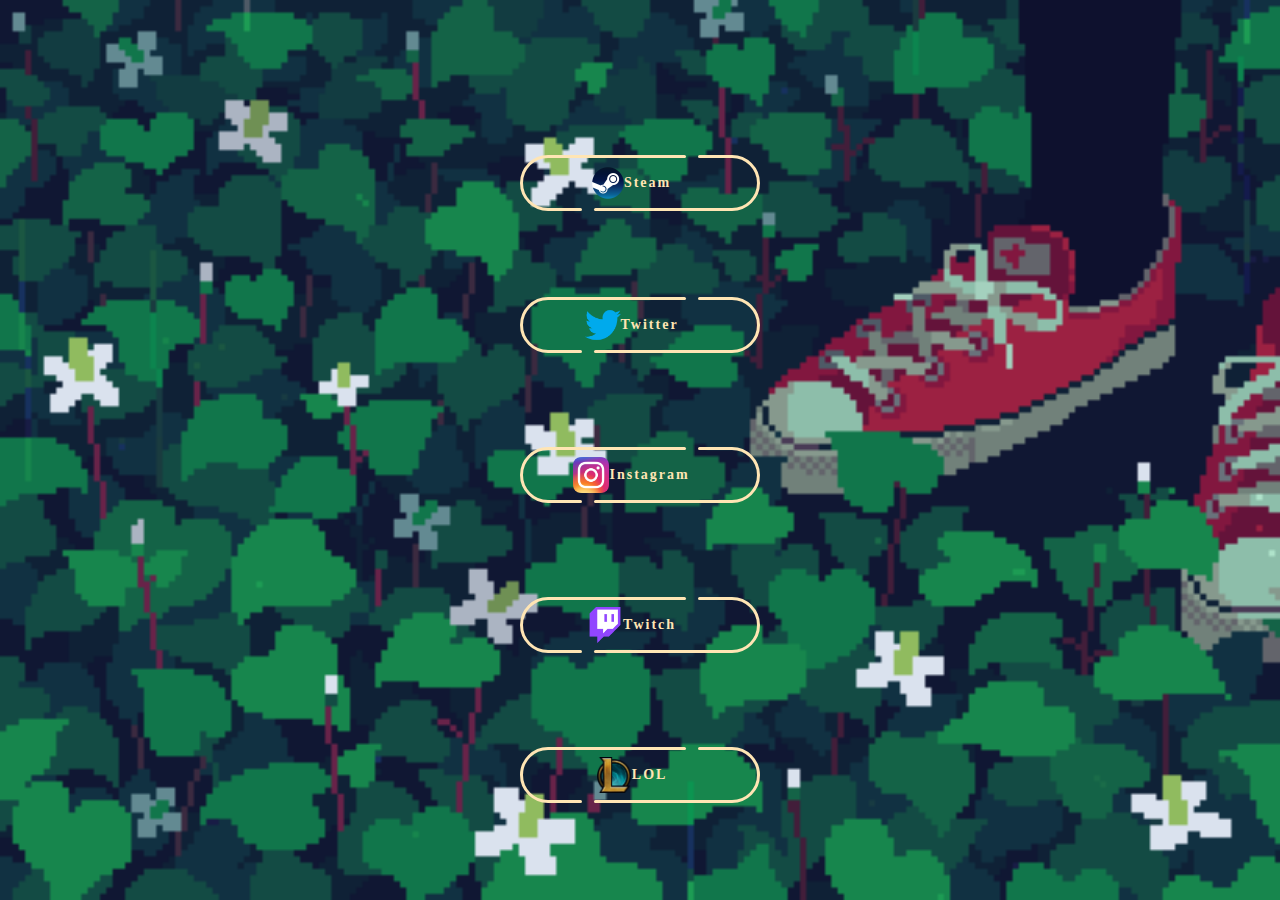
==== index.html @ 07ad9113 "adicionado o arquivo" ====
<!DOCTYPE html>
<html lang="en">
<head>
  <meta property="og:image" content="https://terrenceswiff.files.wordpress.com/2017/10/witch-hat-atelier-36.png"/>
    <style>
        @import url('https://fonts.googleapis.com/css2?family=VT323&display=swap');
        body {
          background-image: url('/Imagens/Rain.gif');
          background-size: cover;
          background-attachment: fixed;
          background-repeat: no-repeat;
        }
        </style>
    <meta charset="UTF-8">
    <meta http-equiv="X-UA-Compatible" content="IE=edge"> 
    <meta name="description" content="All my useful links and info"", initial-scale=1.0">
    <title>Hachi's linktree</title>
    <link rel="stylesheet" href="style.css">
    <link rel="SHORTCUT ICON" href="./Imagens/agott.png" />
    <audio autoplay id="myaudio1">
        <source src="./Audios/Midnight Is Calling.mp3">
      </audio>
      <script>
        var audio = document.getElementById("myaudio1");
        audio.volume = 0.15;
      </script>
</head>
<body>
        <div class="container">
            <a href="https://steamcommunity.com/id/Hachi1_/" target="_blank" class="button">
              <div class="button__line"></div>
              <div class="button__line"></div>
              <span class="button__text"> <img src="./Imagens/steam1.png" style="left: 0px;top: 0; position: relative" height="32" width="32">
                   Steam
              </span>
              <div class="button__drow1"></div>
              <div class="button__drow2"></div>        
            </a>
          </div>
          <div class="container2">
            <a href="https://twitter.com/Hachi78030218" target="_blank" class="button">
              <div class="button__line"></div>
              <div class="button__line"></div>
              <span class="button__text"> <img src="./Imagens/twitter.png" style="left: 0px;top: 0; position: relative" height="36" width="36">
                   Twitter
              </span>
              <div class="button__drow1"></div>
              <div class="button__drow2"></div>
            </a>
          </div>
          <div class="container3">
            <a href="https://www.instagram.com/h4ch1sad/" target="_blank" class="button">
              <div class="button__line"></div>
              <div class="button__line"></div>
              <span class="button__text"> <img src="./Imagens/insta.png" style="left: 0px;top: 0; position: relative" height="36" width="36">
                   Instagram
              </span>
              <div class="button__drow1"></div>
              <div class="button__drow2"></div>
            </a>
          </div>
          <div class="container4">
            <a href="https://www.twitch.tv/hachi1" target="_blank" class="button">
              <div class="button__line"></div>
              <div class="button__line"></div>
              <span class="button__text"> <img src="./Imagens/twitch.png" style="left: 0px;top: 0; position: relative" height="36" width="36">
                  Twitch 
              </span>
              <div class="button__drow1"></div>
              <div class="button__drow2"></div>
            </a>
          </div>
          <div class="container5">
            <a href="Contas-lol" class="button">
              <div class="button__line"></div>
              <div class="button__line"></div>
              <span class="button__text"> <img src="./Imagens/lol.png" style="left: 0px;top: 0; position: relative" height="36" width="36">
                   LOL
              </span>
              <div class="button__drow1"></div>
              <div class="button__drow2"></div>
            </a>
          </div>
</body>
</html>
---- style.css ----
:root{
    /* color type A */
    --line_color : #FFE5B4 ; 
    --back_color : #FFcbc4  ; 
}

.button{
    position : relative ;
    z-index : 0 ;
    width : 240px ;
    height : 56px ;
    text-decoration : none ;
    font-size : 14px ; 
    font-weight : bold ;
    color : var(--line_color) ;
    letter-spacing : 2px ;
    transition : all .3s ease ;
}
.button__text{
    display : flex ;
    justify-content : center ;
    align-items : center ;
    width : 93% ;
    height : 100% ;
}
.button::before,
.button::after,
.button__text::before,
.button__text::after{
    content : '' ;
    position : absolute ;
    height : 3px ;
    border-radius : 2px ;
    background : var(--line_color) ;
    transition : all .5s ease ;

}
.button::before{
    top : 0 ;
    left : 54px ;
    width : calc( 100% - 56px * 2 - 16px ) ;
}
.button::after{
    top : 0 ;
    right : 54px ;
    width : 8px ;
}
.button__text::before{
    bottom : 0 ;
    right : 54px ;
    width : calc( 100% - 56px * 2 - 16px ) ;
}
.button__text::after{
    bottom : 0 ;
    left : 54px ;
    width : 8px ;
}
.button__line{
    position : absolute ;
    top : 0 ;
    width : 56px ;
    height : 100% ;
    overflow : hidden ;
}
.button__line::before{
    content : '' ;
    position : absolute ;
    top : 0 ;
    width : 150% ;
    height : 100% ;
    box-sizing : border-box ;
    border-radius : 300px ;
    border : solid 3px var(--line_color) ;
}
.button__line:nth-child(1),
.button__line:nth-child(1)::before{
    left : 0 ;
}
.button__line:nth-child(2),
.button__line:nth-child(2)::before{
    right : 0 ;
}
.button:hover{
    letter-spacing : 6px ;
}
.button:hover::before,
.button:hover .button__text::before{
    width : 8px ;
}
.button:hover::after,
.button:hover .button__text::after{
    width : calc( 100% - 56px * 2 - 16px ) ;
}
.button__drow1,
.button__drow2{
    position : absolute ;
    z-index : -1 ;
    border-radius : 16px ;
    transform-origin : 16px 16px ;
}
.button__drow1{
    top : -16px ;
    left : 40px ;
    width : 32px ;
    height : 0;
    transform : rotate( 30deg ) ;
}
.button__drow2{
    top : 44px ;
    left : 77px ;
    width : 32px ;
    height : 0 ;
    transform : rotate(-127deg ) ;
}
.button__drow1::before,
.button__drow1::after,
.button__drow2::before,
.button__drow2::after{
    content : '' ;
    position : absolute ;
}
.button__drow1::before{
    bottom : 0 ;
    left : 0 ;
    width : 0 ;
    height : 32px ;
    border-radius : 16px ;
    transform-origin : 16px 16px ;
    transform : rotate( -60deg ) ;
}
.button__drow1::after{
    top : -10px ;
    left : 45px ;
    width : 0 ;
    height : 32px ;
    border-radius : 16px ;
    transform-origin : 16px 16px ;
    transform : rotate( 69deg ) ;
}
.button__drow2::before{
    bottom : 0 ;
    left : 0 ;
    width : 0 ;
    height : 32px ;
    border-radius : 16px ;
    transform-origin : 16px 16px ;
    transform : rotate( -146deg ) ;
}
.button__drow2::after{
    bottom : 26px ;
    left : -40px ;
    width : 0 ;
    height : 32px ;
    border-radius : 16px ;
    transform-origin : 16px 16px ;
    transform : rotate( -262deg ) ;
}
.button__drow1,
.button__drow1::before,
.button__drow1::after,
.button__drow2,
.button__drow2::before,
.button__drow2::after{
    background : var( --back_color ) ;
}
.button:hover .button__drow1{
    animation : drow1 ease-in .06s ;
    animation-fill-mode : forwards ;
}
.button:hover .button__drow1::before{
    animation : drow2 linear .08s .06s ;
    animation-fill-mode : forwards ;
}
.button:hover .button__drow1::after{
    animation : drow3 linear .03s .14s ;
    animation-fill-mode : forwards ;
}
.button:hover .button__drow2{
    animation : drow4 linear .06s .2s ;
    animation-fill-mode : forwards ;
}
.button:hover .button__drow2::before{
    animation : drow3 linear .03s .26s ;
    animation-fill-mode : forwards ;
}
.button:hover .button__drow2::after{
    animation : drow5 linear .06s .32s ;
    animation-fill-mode : forwards ;
}
@keyframes drow1{
    0%   { height : 0 ; }
    100% { height : 100px ; }
}
@keyframes drow2{
    0%   { width : 0 ; opacity : 0 ;}
    10%  { opacity : 0 ;}
    11%  { opacity : 1 ;}
    100% { width : 120px ; }
}
@keyframes drow3{
    0%   { width : 0 ; }
    100% { width : 80px ; }
}
@keyframes drow4{
    0%   { height : 0 ; }
    100% { height : 120px ; }
}
@keyframes drow5{
    0%   { width : 0 ; }
    100% { width : 124px ; }
}






/* 本体には関係ないスタイル */
.container{
    width : 100% ;
    height : 100px ;
    display :flex ;
    flex-direction : column ;
    justify-content : center ;
    align-items : center ;
    position: relative;
    top: 125px;
}

.container2{
    width : 100% ;
    height : 100px ;
    display :flex ;
    flex-direction: column;
    align-items : center ;
    justify-content : center ;
    position: absolute;
    top: 275px;
    left: 0px;
}

.container3{
    width : 100% ;
    height : 100px ;
    display :flex ;
    flex-direction: column;
    align-items : center ;
    justify-content : center ;
    position: absolute;
    top: 425px;
    left: 0px;
}

.container4{
    width : 100% ;
    height : 100px ;
    display :flex ;
    flex-direction: column;
    align-items : center ;
    justify-content : center ;
    position: absolute;
    top: 575px;
    left: 0px;
}


.container5{
    width : 100% ;
    height : 100px ;
    display :flex ;
    flex-direction: column;
    align-items : center ;
    justify-content : center ;
    position: absolute;
    top: 725px;
    left: 0px;
}

.container6{
    width : 100% ;
    height : 100px ;
    display :flex ;
    flex-direction: column;
    justify-content : center ;
    position: absolute;
    top: 225px;
    left: 400px;
}

.container7{
    width : 100% ;
    height : 100px ;
    display :flex ;
    flex-direction: column;
    justify-content : center ;
    position: absolute;
    top: 325px;
    left: 400px;
}

.container8{
    width : 100% ;
    height : 100px ;
    display :flex ;
    flex-direction: column;
    justify-content : center ;
    position: absolute;
    top: 525px;
    left: 400px;
}

.container9{
    width : 100% ;
    height : 100px ;
    display :flex ;
    flex-direction: column;
    justify-content : center ;
    position: absolute;
    top: 425px;
    left: 400px;
}

.container10{
    width : 100% ;
    height : 100px ;
    display :flex ;
    flex-direction: column;
    justify-content : center ;
    position: absolute;
    top: 625px;
    left: 400px;
}
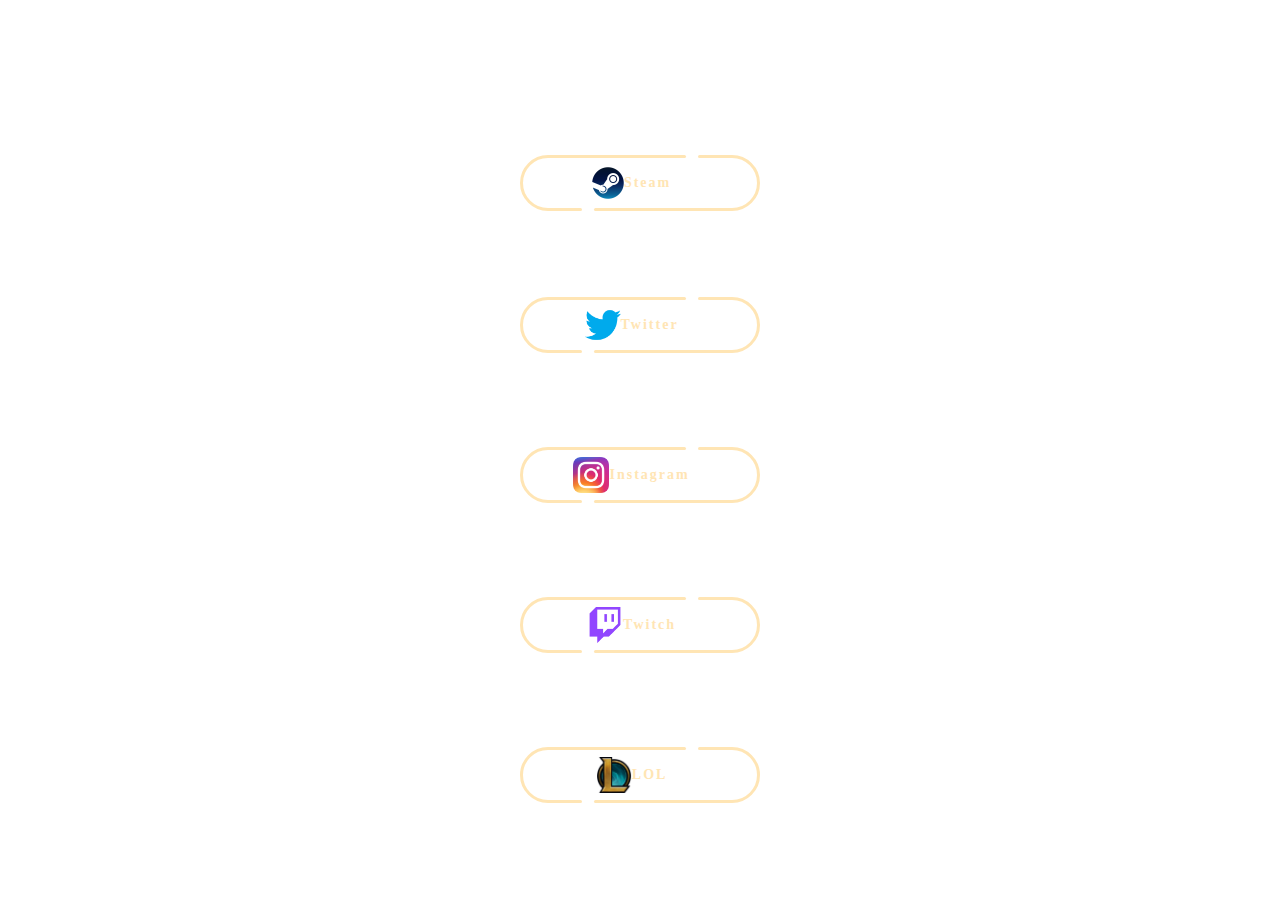
==== commit 59c1cf96: "Update index.html" ====
--- a/index.html
+++ b/index.html
@@ -5,7 +5,7 @@
     <style>
         @import url('https://fonts.googleapis.com/css2?family=VT323&display=swap');
         body {
-          background-image: url('/Imagens/Rain.gif');
+          background-image: url('/linktree/Imagens/rain.gif');
           background-size: cover;
           background-attachment: fixed;
           background-repeat: no-repeat;
@@ -82,4 +82,4 @@
             </a>
           </div>
 </body>
-</html>+</html>
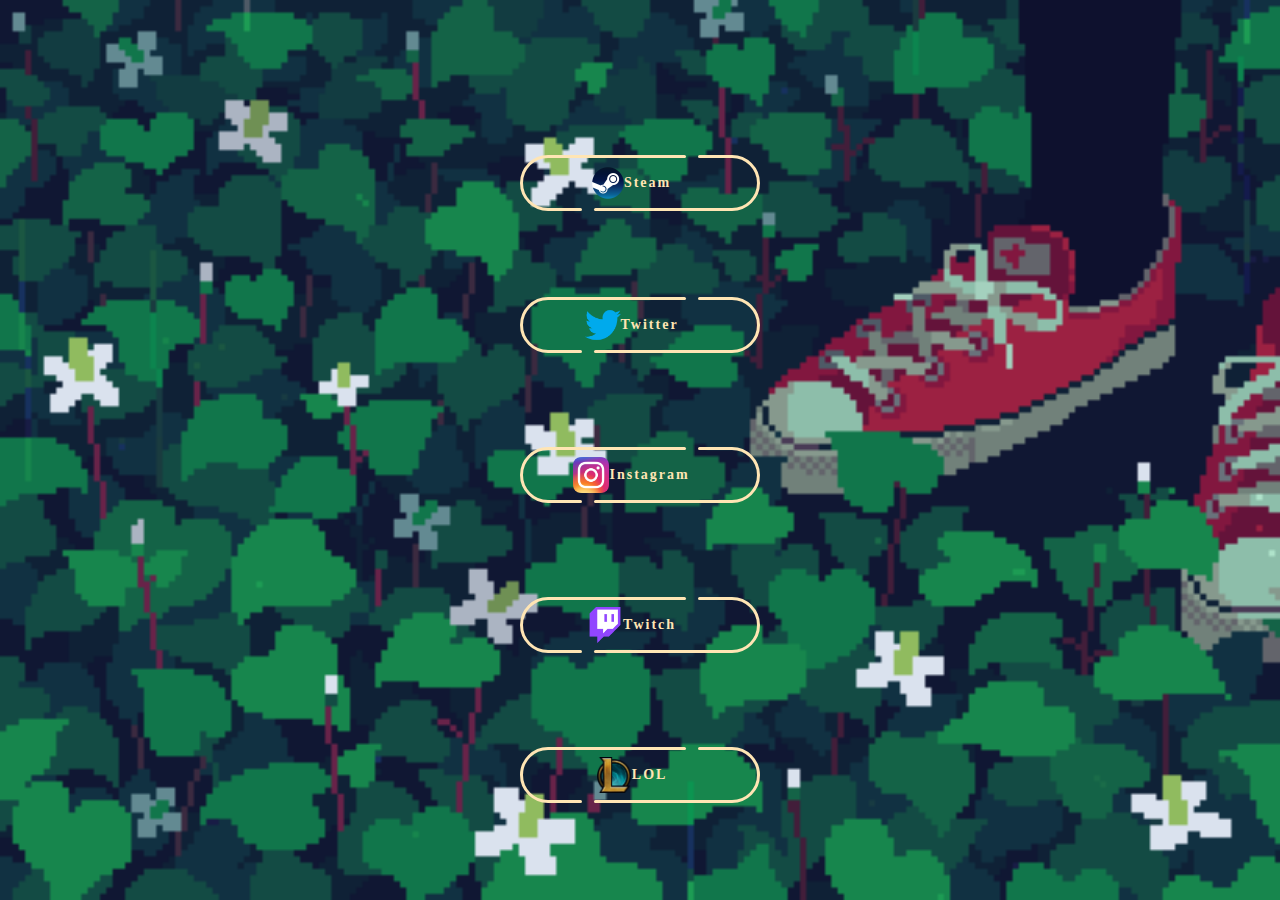
==== commit ad604d25: "Update index.html" ====
--- a/index.html
+++ b/index.html
@@ -5,7 +5,7 @@
     <style>
         @import url('https://fonts.googleapis.com/css2?family=VT323&display=swap');
         body {
-          background-image: url('/linktree/Imagens/rain.gif');
+          background-image: url('./Imagens/Rain.gif');
           background-size: cover;
           background-attachment: fixed;
           background-repeat: no-repeat;
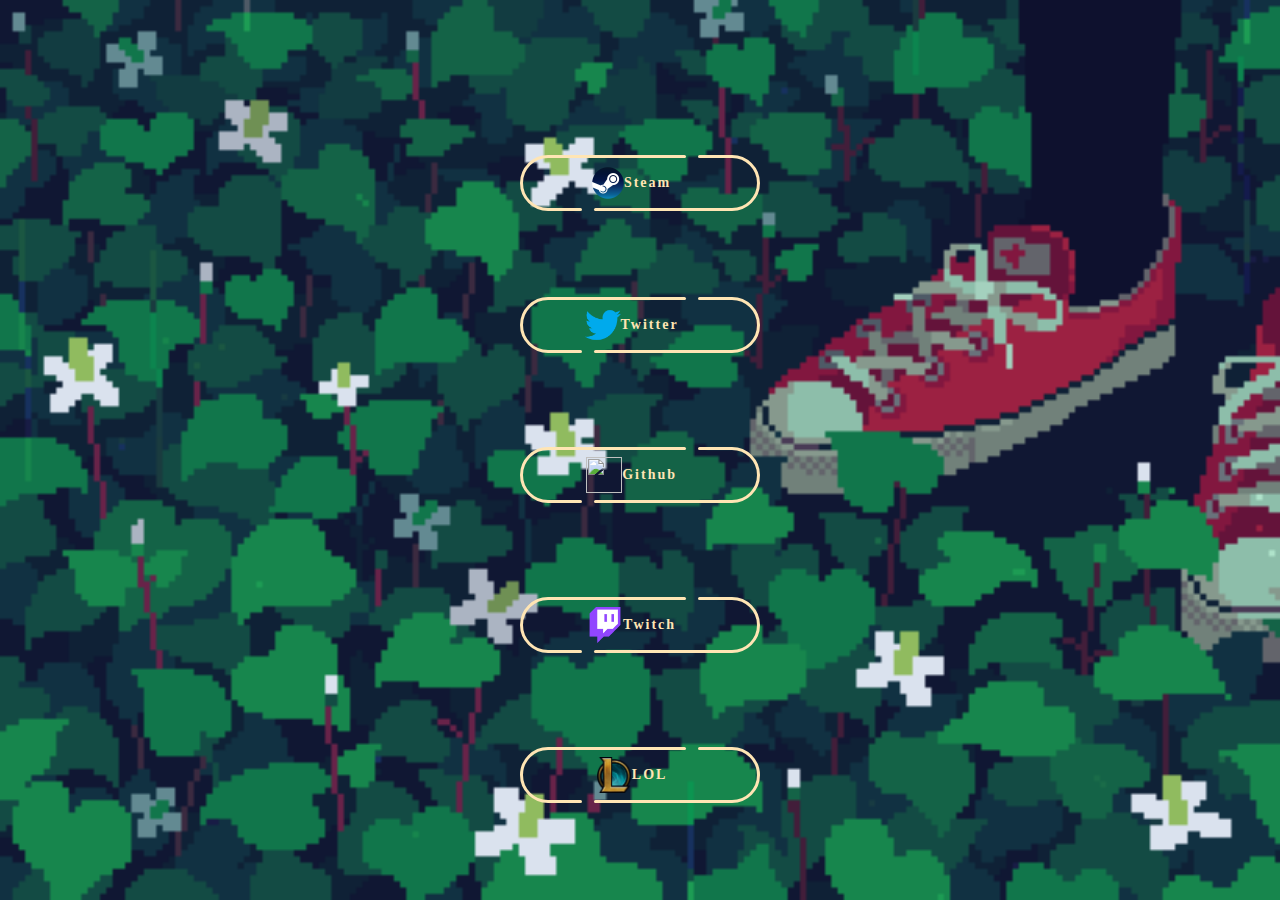
==== commit 29cb8f15: "Add files via upload" ====
--- a/index.html
+++ b/index.html
@@ -1,85 +1,86 @@
-<!DOCTYPE html>
-<html lang="en">
-<head>
-  <meta property="og:image" content="https://terrenceswiff.files.wordpress.com/2017/10/witch-hat-atelier-36.png"/>
-    <style>
-        @import url('https://fonts.googleapis.com/css2?family=VT323&display=swap');
-        body {
-          background-image: url('./Imagens/Rain.gif');
-          background-size: cover;
-          background-attachment: fixed;
-          background-repeat: no-repeat;
-        }
-        </style>
-    <meta charset="UTF-8">
-    <meta http-equiv="X-UA-Compatible" content="IE=edge"> 
-    <meta name="description" content="All my useful links and info"", initial-scale=1.0">
-    <title>Hachi's linktree</title>
-    <link rel="stylesheet" href="style.css">
-    <link rel="SHORTCUT ICON" href="./Imagens/agott.png" />
-    <audio autoplay id="myaudio1">
-        <source src="./Audios/Midnight Is Calling.mp3">
-      </audio>
-      <script>
-        var audio = document.getElementById("myaudio1");
-        audio.volume = 0.15;
-      </script>
-</head>
-<body>
-        <div class="container">
-            <a href="https://steamcommunity.com/id/Hachi1_/" target="_blank" class="button">
-              <div class="button__line"></div>
-              <div class="button__line"></div>
-              <span class="button__text"> <img src="./Imagens/steam1.png" style="left: 0px;top: 0; position: relative" height="32" width="32">
-                   Steam
-              </span>
-              <div class="button__drow1"></div>
-              <div class="button__drow2"></div>        
-            </a>
-          </div>
-          <div class="container2">
-            <a href="https://twitter.com/Hachi78030218" target="_blank" class="button">
-              <div class="button__line"></div>
-              <div class="button__line"></div>
-              <span class="button__text"> <img src="./Imagens/twitter.png" style="left: 0px;top: 0; position: relative" height="36" width="36">
-                   Twitter
-              </span>
-              <div class="button__drow1"></div>
-              <div class="button__drow2"></div>
-            </a>
-          </div>
-          <div class="container3">
-            <a href="https://www.instagram.com/h4ch1sad/" target="_blank" class="button">
-              <div class="button__line"></div>
-              <div class="button__line"></div>
-              <span class="button__text"> <img src="./Imagens/insta.png" style="left: 0px;top: 0; position: relative" height="36" width="36">
-                   Instagram
-              </span>
-              <div class="button__drow1"></div>
-              <div class="button__drow2"></div>
-            </a>
-          </div>
-          <div class="container4">
-            <a href="https://www.twitch.tv/hachi1" target="_blank" class="button">
-              <div class="button__line"></div>
-              <div class="button__line"></div>
-              <span class="button__text"> <img src="./Imagens/twitch.png" style="left: 0px;top: 0; position: relative" height="36" width="36">
-                  Twitch 
-              </span>
-              <div class="button__drow1"></div>
-              <div class="button__drow2"></div>
-            </a>
-          </div>
-          <div class="container5">
-            <a href="Contas-lol" class="button">
-              <div class="button__line"></div>
-              <div class="button__line"></div>
-              <span class="button__text"> <img src="./Imagens/lol.png" style="left: 0px;top: 0; position: relative" height="36" width="36">
-                   LOL
-              </span>
-              <div class="button__drow1"></div>
-              <div class="button__drow2"></div>
-            </a>
-          </div>
-</body>
-</html>
+<!DOCTYPE html>
+<html lang="en">
+<head>
+  <meta property="og:image" content="https://terrenceswiff.files.wordpress.com/2017/10/witch-hat-atelier-36.png"/>
+    <style>
+        @import url('https://fonts.googleapis.com/css2?family=VT323&display=swap');
+        body {
+          background-image: url('./Imagens/Rain.gif');
+          background-size: cover;
+          background-attachment: fixed;
+          background-repeat: no-repeat;
+        }
+        </style>
+    <meta charset="UTF-8">
+    <meta http-equiv="X-UA-Compatible" content="IE=edge"> 
+    <meta name="description" content="All my useful links and info"", initial-scale=1.0">
+    <title>Hachi's linktree</title>
+    <link rel="stylesheet" href="style.css">
+    <link rel="SHORTCUT ICON" href="./Imagens/agott.png" />
+    <audio autoplay id="myaudio1">
+        <source src="./Audios/Midnight Is Calling.mp3">
+      </audio>
+      <script>
+        var audio = document.getElementById("myaudio1");
+        audio.volume = 0.15;
+        
+      </script>
+</head>
+<body>
+        <div class="container">
+            <a href="https://steamcommunity.com/id/Hachi1_/" target="_blank" class="button">
+              <div class="button__line"></div>
+              <div class="button__line"></div>
+              <span class="button__text"> <img src="./Imagens/steam1.png" style="left: 0px;top: 0; position: relative" height="32" width="32">
+                   Steam
+              </span>
+              <div class="button__drow1"></div>
+              <div class="button__drow2"></div>        
+            </a>
+          </div>
+          <div class="container2">
+            <a href="https://twitter.com/Hachi78030218" target="_blank" class="button">
+              <div class="button__line"></div>
+              <div class="button__line"></div>
+              <span class="button__text"> <img src="./Imagens/twitter.png" style="left: 0px;top: 0; position: relative" height="36" width="36">
+                   Twitter
+              </span>
+              <div class="button__drow1"></div>
+              <div class="button__drow2"></div>
+            </a>
+          </div>
+          <div class="container3">
+            <a href="https://github.com/H4chi1" target="_blank" class="button">
+              <div class="button__line"></div>
+              <div class="button__line"></div>
+              <span class="button__text"> <img src="./Imagens/github.png" style="left: 0px;top: 0; position: relative" height="36" width="36">
+                   Github
+              </span>
+              <div class="button__drow1"></div>
+              <div class="button__drow2"></div>
+            </a>
+          </div>
+          <div class="container4">
+            <a href="https://www.twitch.tv/hachi1" target="_blank" class="button">
+              <div class="button__line"></div>
+              <div class="button__line"></div>
+              <span class="button__text"> <img src="./Imagens/twitch.png" style="left: 0px;top: 0; position: relative" height="36" width="36">
+                  Twitch 
+              </span>
+              <div class="button__drow1"></div>
+              <div class="button__drow2"></div>
+            </a>
+          </div>
+          <div class="container5">
+            <a href="Contas-lol" class="button">
+              <div class="button__line"></div>
+              <div class="button__line"></div>
+              <span class="button__text"> <img src="./Imagens/lol.png" style="left: 0px;top: 0; position: relative" height="36" width="36">
+                   LOL
+              </span>
+              <div class="button__drow1"></div>
+              <div class="button__drow2"></div>
+            </a>
+          </div>
+</body>
+</html>